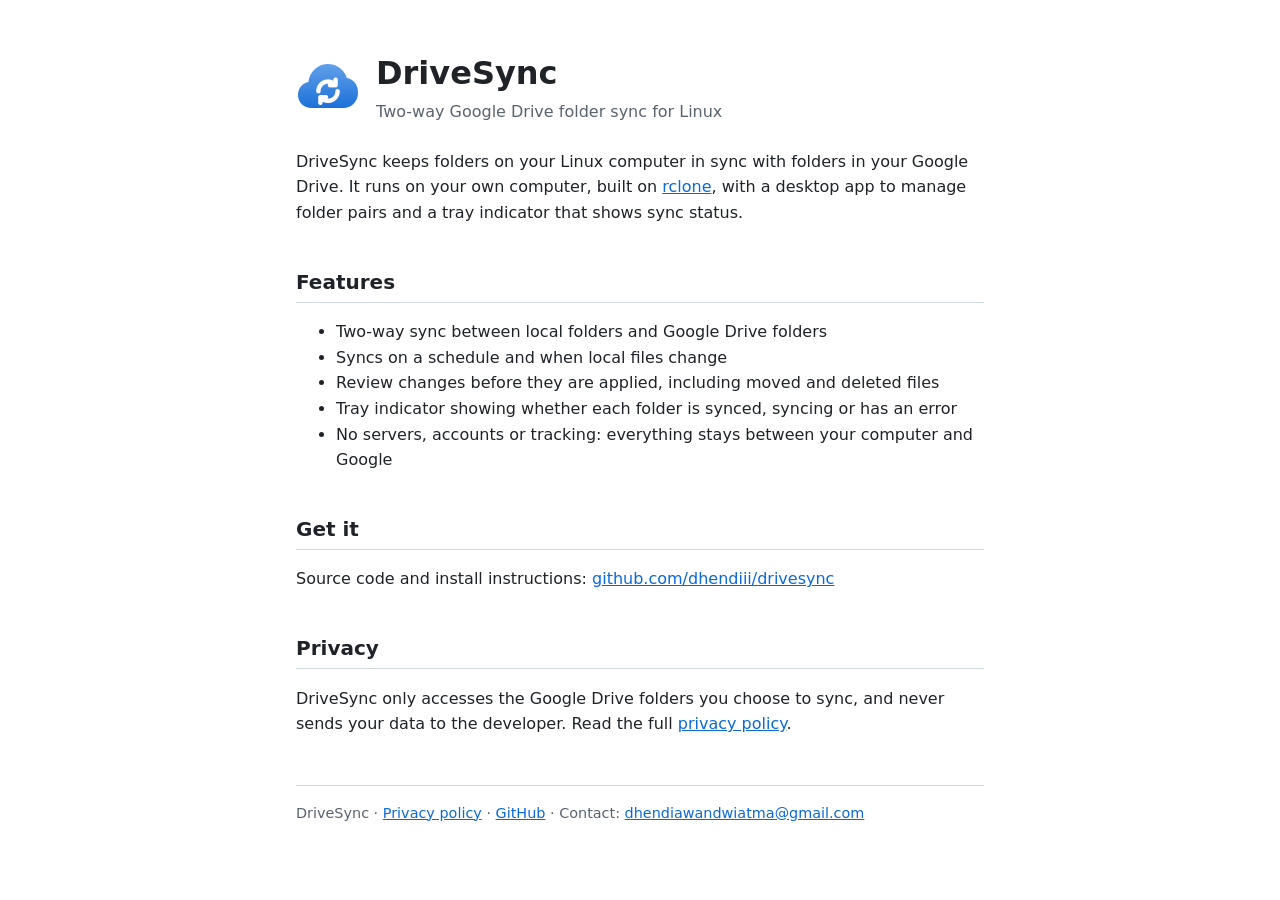
==== index.html @ 6e790a9d "Add DriveSync homepage and privacy policy Co-Authored-By: Claude Opus 5.5 <noreply@anthropic.com>" ====
<!doctype html>
<html lang="en">
<head>
<meta charset="utf-8">
<meta name="viewport" content="width=device-width, initial-scale=1">
<title>DriveSync</title>
<meta name="description" content="DriveSync: two-way Google Drive folder sync for Linux, built on rclone.">
<link rel="icon" href="icon.png">
<link rel="stylesheet" href="style.css">
</head>
<body>
<main>
<header>
  <img src="icon.png" alt="">
  <div>
    <h1>DriveSync</h1>
    <div class="muted">Two-way Google Drive folder sync for Linux</div>
  </div>
</header>

<p>DriveSync keeps folders on your Linux computer in sync with folders in your
Google Drive. It runs on your own computer, built on
<a href="https://rclone.org">rclone</a>, with a desktop app to manage folder
pairs and a tray indicator that shows sync status.</p>

<h2>Features</h2>
<ul>
  <li>Two-way sync between local folders and Google Drive folders</li>
  <li>Syncs on a schedule and when local files change</li>
  <li>Review changes before they are applied, including moved and deleted files</li>
  <li>Tray indicator showing whether each folder is synced, syncing or has an error</li>
  <li>No servers, accounts or tracking: everything stays between your computer and Google</li>
</ul>

<h2>Get it</h2>
<p>Source code and install instructions:
<a href="https://github.com/dhendiii/drivesync">github.com/dhendiii/drivesync</a></p>

<h2>Privacy</h2>
<p>DriveSync only accesses the Google Drive folders you choose to sync, and never
sends your data to the developer. Read the full
<a href="privacy.html">privacy policy</a>.</p>

<footer>
  DriveSync · <a href="privacy.html">Privacy policy</a> ·
  <a href="https://github.com/dhendiii/drivesync">GitHub</a> ·
  Contact: <a href="mailto:dhendiawandwiatma@gmail.com">dhendiawandwiatma@gmail.com</a>
</footer>
</main>
</body>
</html>
---- style.css ----
:root { --bg:#ffffff; --fg:#1f2328; --muted:#59636e; --link:#0969da; --line:#d1d9e0; }
@media (prefers-color-scheme: dark) { :root { --bg:#0d1117; --fg:#e6edf3; --muted:#9198a1; --link:#4493f8; --line:#3d444d; } }
* { box-sizing: border-box; }
body { margin:0; background:var(--bg); color:var(--fg); font:16px/1.6 system-ui, sans-serif; }
main { max-width:720px; margin:0 auto; padding:48px 16px; }
header { display:flex; align-items:center; gap:16px; margin-bottom:24px; }
header img { width:64px; height:64px; }
h1 { margin:0; font-size:2rem; }
h2 { margin-top:2em; font-size:1.25rem; border-bottom:1px solid var(--line); padding-bottom:4px; }
a { color:var(--link); }
code { font-size:.9em; background:color-mix(in srgb, var(--fg) 8%, transparent); padding:1px 5px; border-radius:4px; overflow-wrap:anywhere; }
.muted { color:var(--muted); }
footer { margin-top:48px; padding-top:16px; border-top:1px solid var(--line); color:var(--muted); font-size:.9rem; }
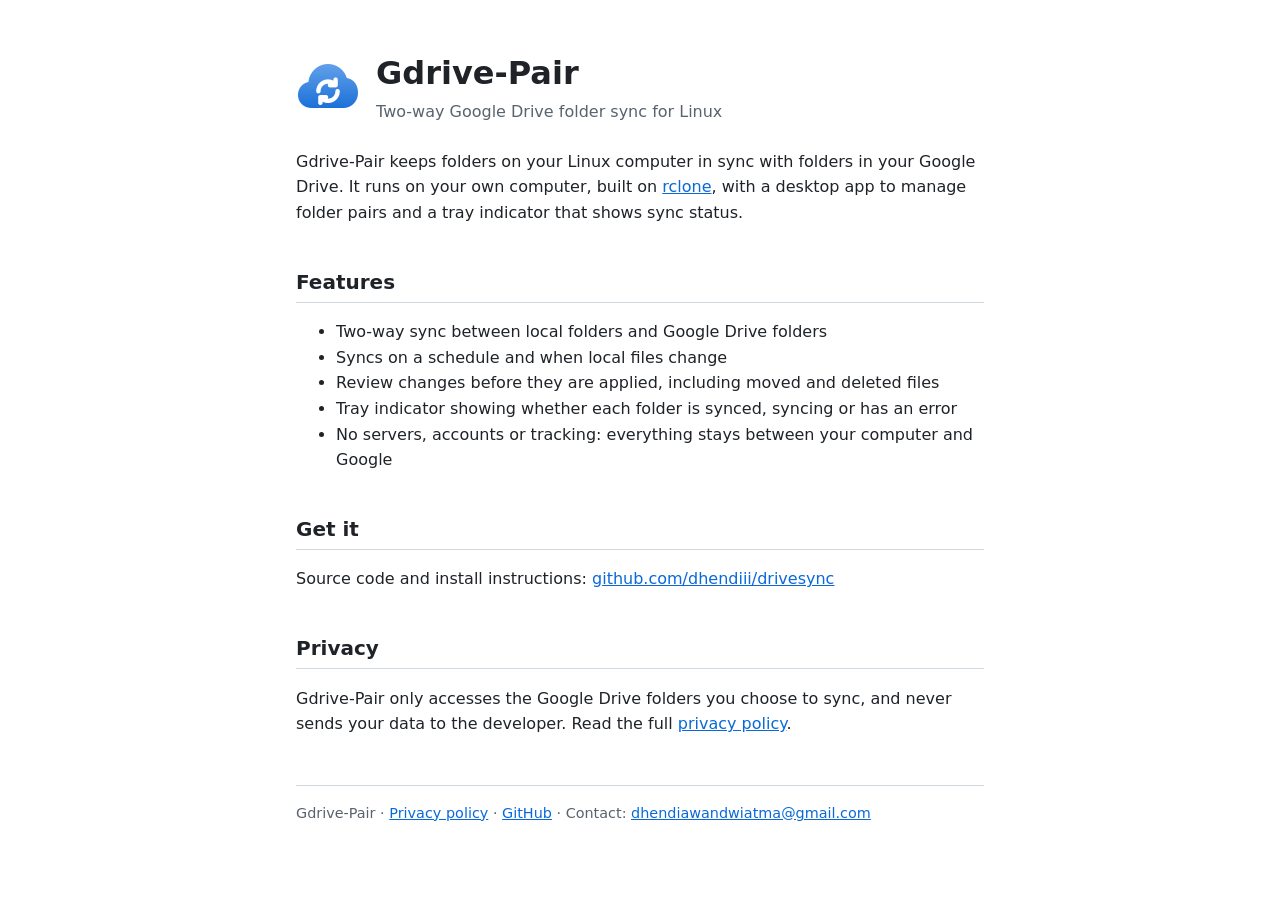
==== commit 342ab8ee: "Rename DriveSync to Gdrive-Pair Co-Authored-By: Claude Sonnet 5.5 <noreply@anthropic.com>" ====
--- a/index.html
+++ b/index.html
@@ -3,8 +3,9 @@
 <head>
 <meta charset="utf-8">
 <meta name="viewport" content="width=device-width, initial-scale=1">
-<title>DriveSync</title>
-<meta name="description" content="DriveSync: two-way Google Drive folder sync for Linux, built on rclone.">
+<title>Gdrive-Pair</title>
+<meta name="google-site-verification" content="FDgcnGWm4m2pG__k3BwyyPXQf13xALJZnEb222j_eTI">
+<meta name="description" content="Gdrive-Pair: two-way Google Drive folder sync for Linux, built on rclone.">
 <link rel="icon" href="icon.png">
 <link rel="stylesheet" href="style.css">
 </head>
@@ -13,12 +14,12 @@
 <header>
   <img src="icon.png" alt="">
   <div>
-    <h1>DriveSync</h1>
+    <h1>Gdrive-Pair</h1>
     <div class="muted">Two-way Google Drive folder sync for Linux</div>
   </div>
 </header>
 
-<p>DriveSync keeps folders on your Linux computer in sync with folders in your
+<p>Gdrive-Pair keeps folders on your Linux computer in sync with folders in your
 Google Drive. It runs on your own computer, built on
 <a href="https://rclone.org">rclone</a>, with a desktop app to manage folder
 pairs and a tray indicator that shows sync status.</p>
@@ -37,12 +38,12 @@
 <a href="https://github.com/dhendiii/drivesync">github.com/dhendiii/drivesync</a></p>
 
 <h2>Privacy</h2>
-<p>DriveSync only accesses the Google Drive folders you choose to sync, and never
+<p>Gdrive-Pair only accesses the Google Drive folders you choose to sync, and never
 sends your data to the developer. Read the full
 <a href="privacy.html">privacy policy</a>.</p>
 
 <footer>
-  DriveSync · <a href="privacy.html">Privacy policy</a> ·
+  Gdrive-Pair · <a href="privacy.html">Privacy policy</a> ·
   <a href="https://github.com/dhendiii/drivesync">GitHub</a> ·
   Contact: <a href="mailto:dhendiawandwiatma@gmail.com">dhendiawandwiatma@gmail.com</a>
 </footer>
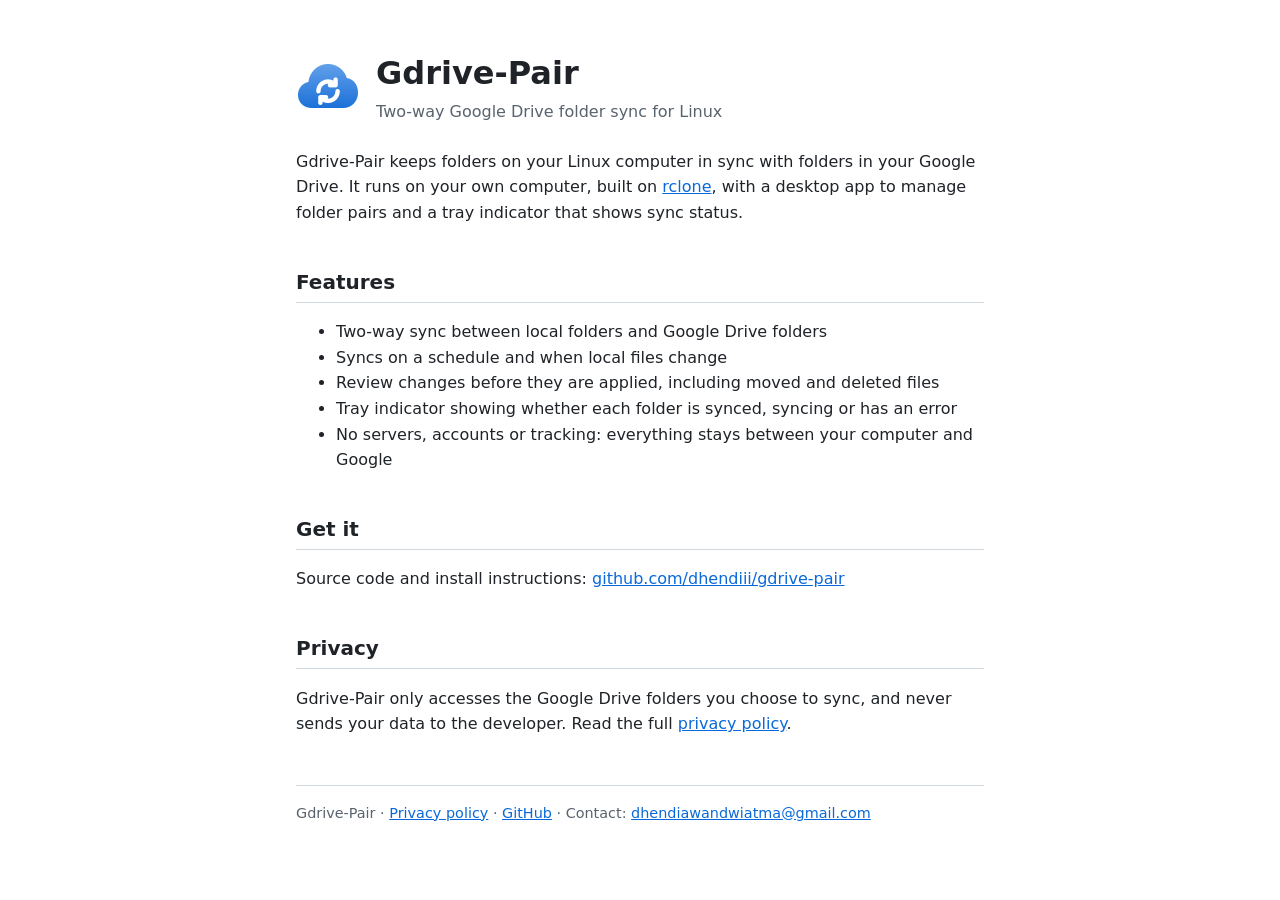
==== commit 4c2fae01: "Point GitHub links to renamed gdrive-pair repo Co-Authored-By: Claude Sonnet 5.5 <noreply@anthropic." ====
--- a/index.html
+++ b/index.html
@@ -35,7 +35,7 @@
 
 <h2>Get it</h2>
 <p>Source code and install instructions:
-<a href="https://github.com/dhendiii/drivesync">github.com/dhendiii/drivesync</a></p>
+<a href="https://github.com/dhendiii/gdrive-pair">github.com/dhendiii/gdrive-pair</a></p>
 
 <h2>Privacy</h2>
 <p>Gdrive-Pair only accesses the Google Drive folders you choose to sync, and never
@@ -44,7 +44,7 @@
 
 <footer>
   Gdrive-Pair · <a href="privacy.html">Privacy policy</a> ·
-  <a href="https://github.com/dhendiii/drivesync">GitHub</a> ·
+  <a href="https://github.com/dhendiii/gdrive-pair">GitHub</a> ·
   Contact: <a href="mailto:dhendiawandwiatma@gmail.com">dhendiawandwiatma@gmail.com</a>
 </footer>
 </main>
